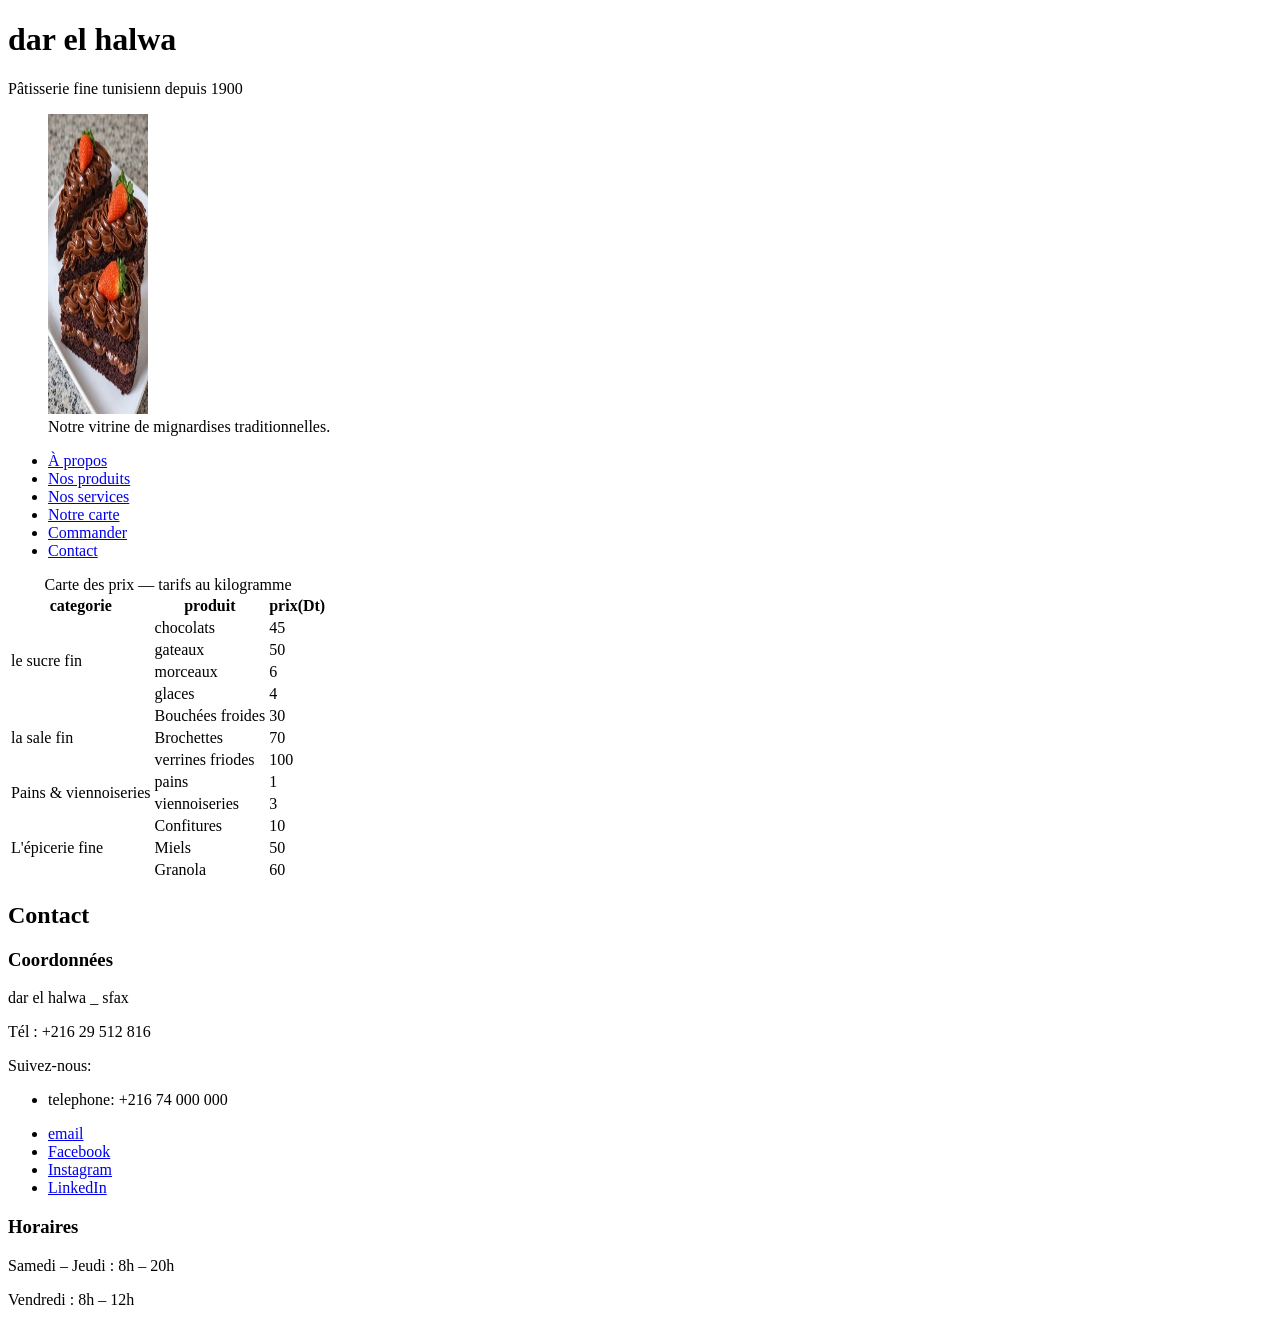
==== carte.html @ 71321ea9 "first commit" ====
<!DOCTYPE html>
<html lang="fr">
<head>
    <meta name="viewport" content="width=device-width, initial-scale=1.0">
    <link rel="stylesheet" href="css/style.css">
    <title>Carte</title>
</head>
<body>
    <header>
         <h1>dar el halwa</h1>
        <p>Pâtisserie fine tunisienn depuis 1900</p>

    <figure>
        <img src="media/patee.jpg" alt="Vitrine garnie de mignardises, cornes de gazelle et makrouds">
        <figcaption>Notre vitrine de mignardises traditionnelles.</figcaption>
    </figure>
    </header>
    <nav>
        <ul>
        <li><a href="index.html#apropos">À propos</a></li>
        <li><a href="index.html#produits">Nos produits</a></li>
        <li><a href="index.html#services">Nos services</a></li>
        <li><a href="index.html#carte">Notre carte</a></li>
        <li><a href="commande.html">Commander</a></li>
        <li><a href="index.html#contact">Contact</a></li>
        </ul>
    </nav>
    <main>
        <table>
            <caption>Carte des prix — tarifs au kilogramme</caption>
            <thead>
                <tr>
                    <th>categorie</th>
                    <th>produit</th>
                    <th>prix(Dt)</th>
                </tr>
            </thead>
            <tbody>
                <tr>
                    <td rowspan="4" scope="row">le sucre fin</td>
                    <td>chocolats</td>
                    <td>45</td>
                </tr>
                <tr>
                    <td>gateaux</td>
                    <td>50</td>
                </tr>
                <tr>
                    <td>morceaux</td>
                    <td>6</td>
                </tr>
                <tr>
                    <td>glaces</td>
                    <td>4</td>
                </tr>
                <tr>
                    <td rowspan="3" scope="row">la sale fin</td>
                    <td>Bouchées froides</td>
                    <td>30</td>
                </tr>
                <tr>
                    <td>Brochettes</td>
                    <td>70</td>
                </tr>
                <tr>
                    <td>verrines friodes</td>
                    <td>100</td>
                </tr>
                <tr>
                    <td rowspan="2" scope="row">Pains & viennoiseries</td>
                    <td>pains</td>
                    <td>1</td>
                </tr>
                <tr>
                    <td>viennoiseries</td>
                    <td>3</td>
                </tr>
                <tr>
                    <td rowspan="3" scope="row">L'épicerie fine</td>
                    <td>Confitures</td>
                    <td>10</td>
                </tr>
                <tr>
                    <td>Miels</td>
                    <td>50</td>
                </tr>
                <tr>
                    <td>Granola</td>
                    <td>60</td>
                </tr>
            </tbody>
        </table>
    </main>
    <footer>
        <div id="contact">
        <h2>Contact</h2>
        <div>
            <h3>Coordonnées</h3>
            <p>dar el halwa _ sfax</p>
            <p>Tél : +216 29 512 816</p>
        </div>
        <p>Suivez-nous:</p>
        <ul>
            <li><p>telephone: +216 74 000 000</p></li>
            <li><a href="mailto:contact@darelhalwa.tn">email</a></li>
            <li><a href="https://www.facebook.com/darelhalwa" target="_blank" rel="noopener">Facebook</a></li>
            <li><a href="https://www.instagram.com/darelhalwa" target="_blank" rel="noopener">Instagram</a></li>
            <li><a href="https://www.linkedin.com/company/darelhalwa" target="_blank" rel="noopener">LinkedIn</a></li>
        </ul>
        <div>
            <h3>Horaires</h3>
            <p>Samedi – Jeudi : 8h – 20h</p>
            <p>Vendredi : 8h – 12h</p>
        </div>
    </footer>
</body>

</html>
---- css/style.css ----
img{ 
  width:100px; height:300px;
}
*, *::befo
}
re, *::after {
  box-sizing: border-box;
:root {
  --miel: #c8912a;       
  --chocolat: #4a2c1a;    
  --creme: #fff8ef;       
  --pistache: #6b8e4e;     
  --gris-texte: #3a3a3a;  
  --espace: 1rem;        
}

body {
  font-family: Arial, Helvetica, sans-serif;
  line-height: 1.6;
  font-size: 1rem;
  background-color: var(--creme);
  color: var(--gris-texte);
  display: grid;
  grid-template-areas:
    "entete"
    "navigation"
    "contenu"
    "pied";
  grid-template-rows: auto auto 1fr auto;
  min-height: 100vh;
  max-width: 1100px;
  margin: auto;
}

header { grid-area: entete; }
nav    { grid-area: navigation; }
main   { grid-area: contenu; }
footer { grid-area: pied; }

img, video {
  max-width: 100%;
  height: auto;
}
h2 {
  color: var(--chocolat);
  border-bottom: 2px solid var(--miel);
}

strong {
  color: var(--miel);
}

p, li {
  line-height: 1.6;
}



.mise-en-avant {
  font-size: 1.2rem;
  font-style: italic;
}

a:link {
  color: var(--miel);
}
a:visited {
  color: var(--pistache);
}
a:hover {
  color: var(--chocolat);
  text-decoration: underline;
}
a:active {
  color: var(--chocolat);
}

nav ul {
  display: flex;
  flex-wrap: wrap;
  justify-content: space-evenly;
  align-items: center;
  gap: var(--espace);
  list-style: none;
  padding: 0;
}

nav a {
  text-decoration: none;
  color: var(--chocolat);
  font-weight: bold;
  display: block;
  padding: 0.5rem 1rem;
  border-radius: 4px;
}

nav a:hover {
  background-color: var(--miel);
  color: var(--creme);
}



.grille-produits {
  display: grid;
  grid-template-columns: 1fr;
  gap: 1.5rem;
  list-style: none;
  padding: 0;
}

.carte {
  background-color: #ffffff;
  border: 1px solid #e0e0e0;
  padding: var(--espace);
  border-radius: 8px;
  box-shadow: 0 2px 5px rgba(0, 0, 0, 0.05);
  display: flex;
  flex-direction: column;
}

.carte .prix {
  margin-top: auto;
  font-weight: bold;
  color: var(--miel);
}


.table-responsive {
  overflow-x: auto;
}

table {
  border-collapse: collapse;
  width: 100%;
}

th, td {
  border: 1px solid #ddd;
  padding: 8px;
}

thead {
  background-color: #faf3e8;
  color: var(--chocolat);
}

tbody tr td:last-child {
  text-align: right;
}

tbody tr:nth-child(even) {
  background-color: #f9f9f9;
}

caption {
  caption-side: bottom;
  font-style: italic;
  padding-top: 8px;
}



footer > div {
  flex: 1;
}

footer a {
  color: var(--creme);
}


footer {
    grid-area: pied;
    display: block;
    background-color: var(--chocolat);
    color: var(--creme);
    text-align: center;
    padding: 50px 20px;
    width: 100%;
    margin-top: 40px;
}
#contact {
    display: flex;
    justify-content: space-around;
    align-items: flex-start;
    flex-wrap: wrap;
    gap: 30px;
    max-width: 1200px;
    margin: 0 auto;
    background-color: transparent;
    padding: 0;
    text-align: left;
}

#contact > div {
    flex: 1;
    min-width: 250px;
}

.carte-info {
    width: 100%;
    max-width: 350px;
    padding: 20px;
    border: 2px solid var(--miel);
    margin: 0 auto;
    background-color: rgba(255, 255, 255, 0.05);
}
@media (min-width: 500px) {
  .grille-produits { grid-template-columns: repeat(2, 1fr); }
  footer { 
    flex-direction: row; 
  }
}
@media (min-width: 1024px) {
  .grille-produits { grid-template-columns: repeat(3, 1fr); }
}
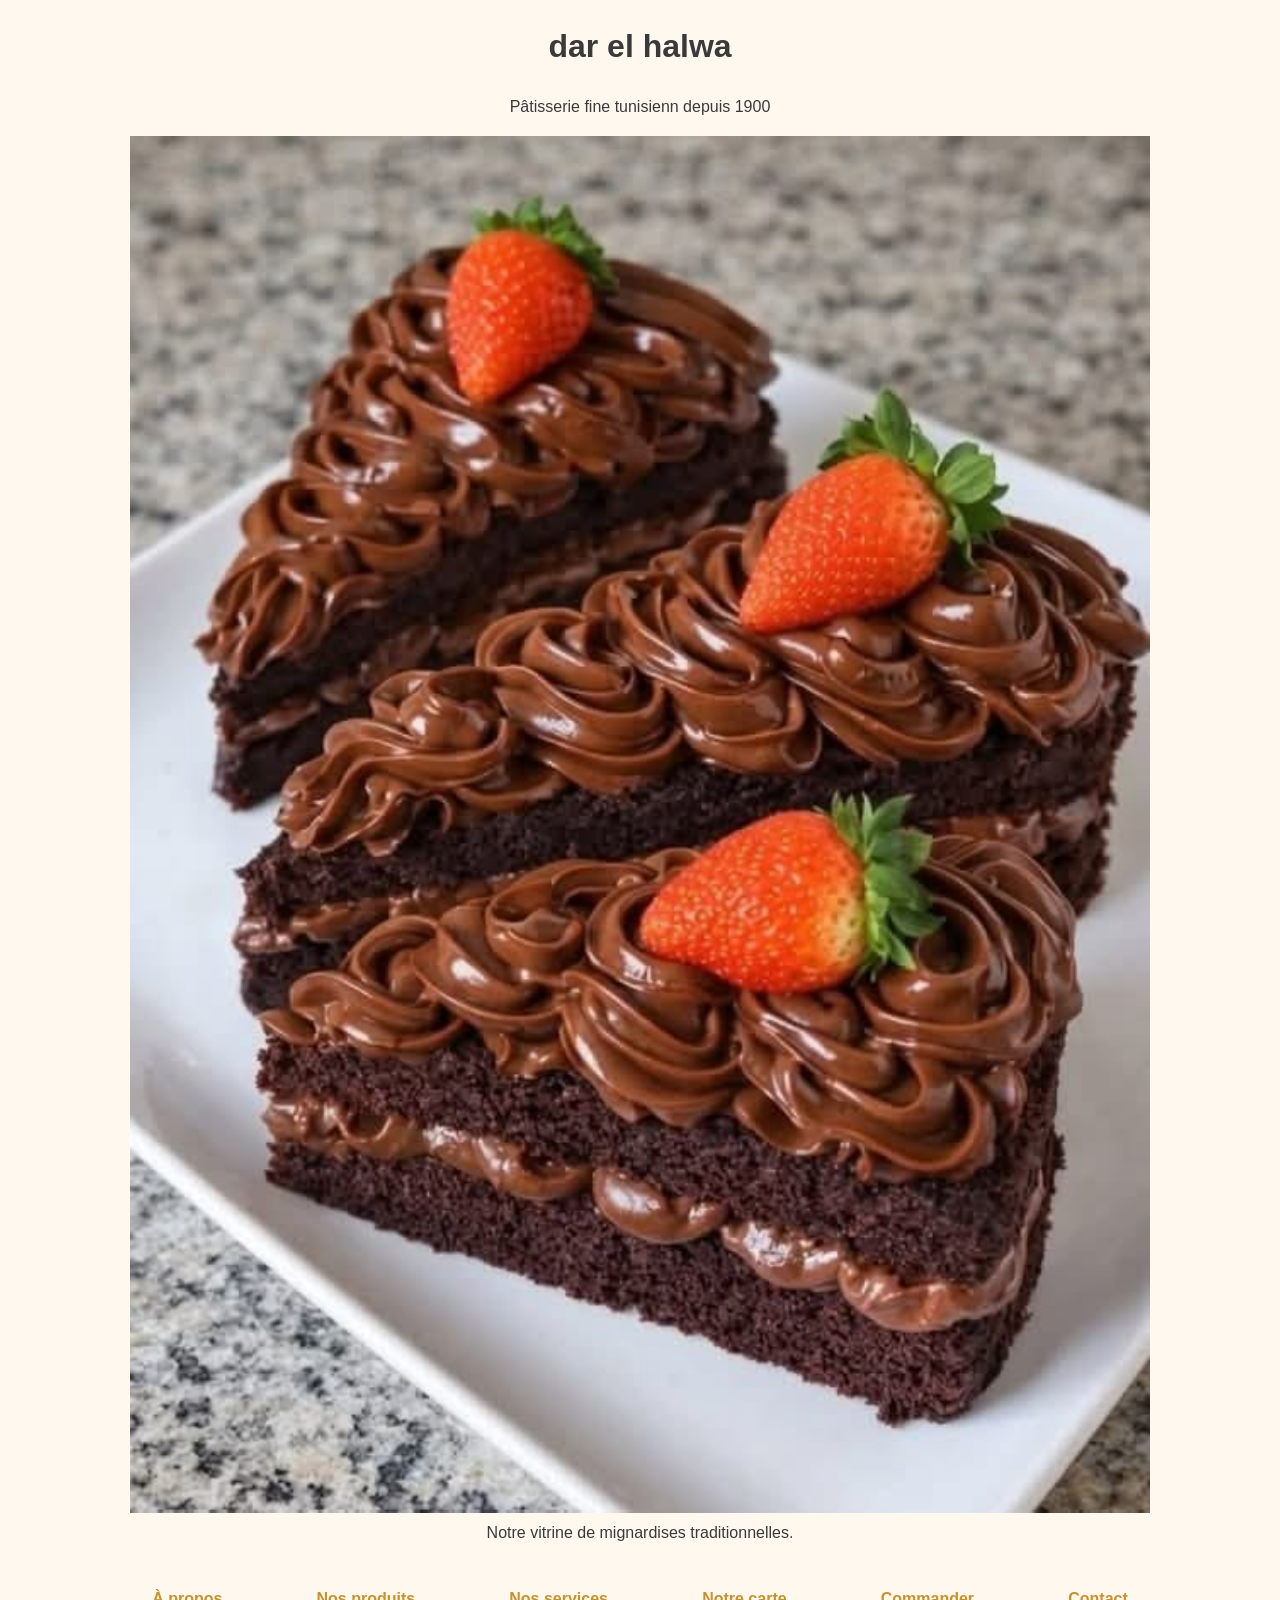
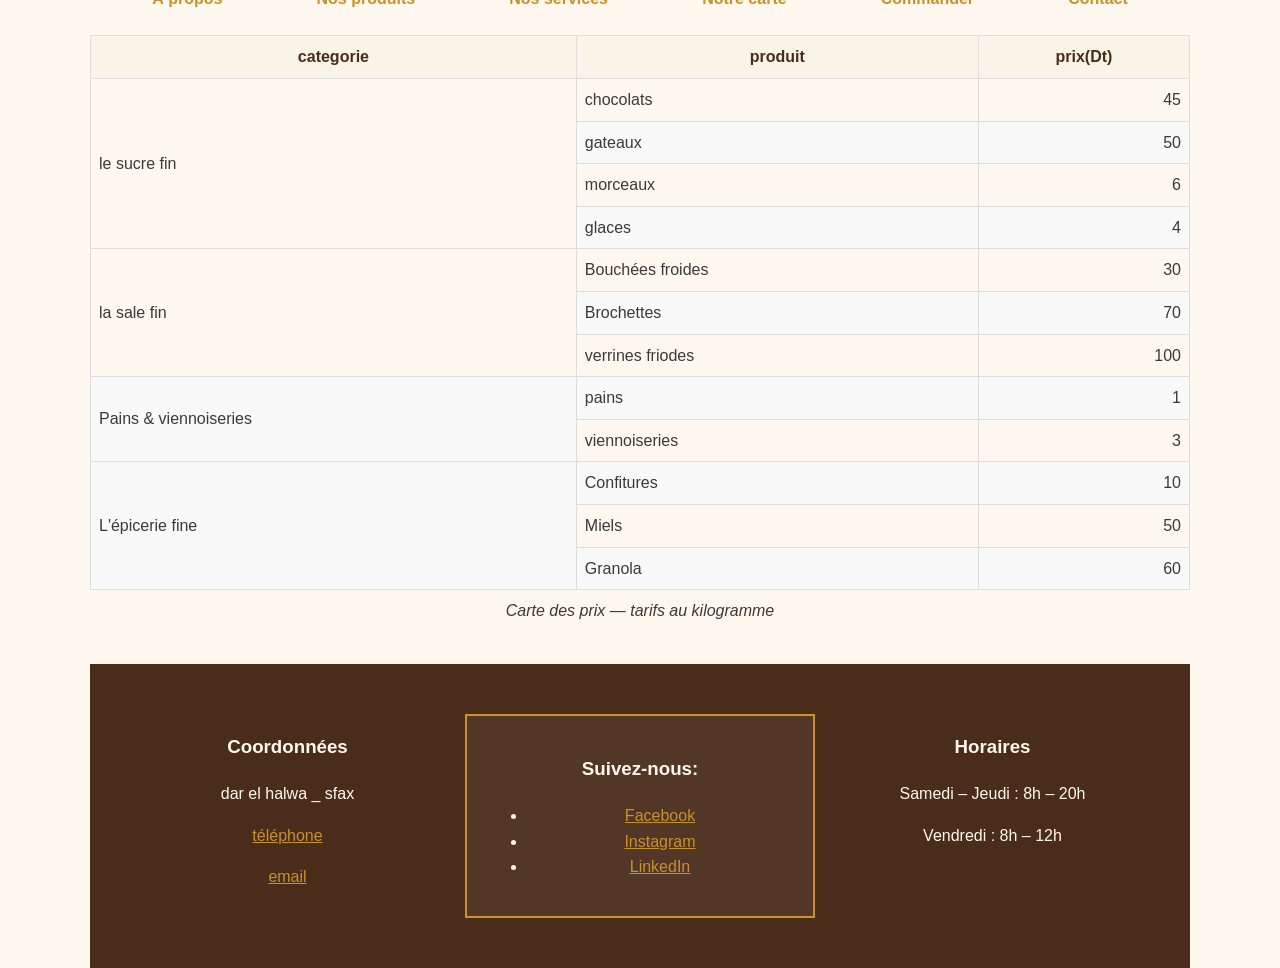
==== commit b7c37972: "second commit" ====
--- a/carte.html
+++ b/carte.html
@@ -92,27 +92,27 @@
         </table>
     </main>
     <footer>
-        <div id="contact">
-        <h2>Contact</h2>
-        <div>
-            <h3>Coordonnées</h3>
-            <p>dar el halwa _ sfax</p>
-            <p>Tél : +216 29 512 816</p>
-        </div>
-        <p>Suivez-nous:</p>
-        <ul>
-            <li><p>telephone: +216 74 000 000</p></li>
-            <li><a href="mailto:contact@darelhalwa.tn">email</a></li>
-            <li><a href="https://www.facebook.com/darelhalwa" target="_blank" rel="noopener">Facebook</a></li>
-            <li><a href="https://www.instagram.com/darelhalwa" target="_blank" rel="noopener">Instagram</a></li>
-            <li><a href="https://www.linkedin.com/company/darelhalwa" target="_blank" rel="noopener">LinkedIn</a></li>
-        </ul>
-        <div>
-            <h3>Horaires</h3>
-            <p>Samedi – Jeudi : 8h – 20h</p>
-            <p>Vendredi : 8h – 12h</p>
-        </div>
-    </footer>
+    <div id="contact">
+      <h3>Coordonnées</h3>
+      <p>dar el halwa _ sfax</p>
+      <p><a href="tel:+74000000">téléphone</a></p>
+      <p><a href="mailto:contact@darelhalwa.tn">email</a></p>
+    </div>
+    <div class="carte-info">
+      <h3>Suivez-nous:</h3>
+      <ul>
+          <li><a href="https://www.facebook.com/darelhalwa" target="_blank" rel="noopener">Facebook</a></li>
+          <li><a href="https://www.instagram.com/darelhalwa" target="_blank" rel="noopener">Instagram</a></li>
+          <li><a href="https://www.linkedin.com/company/darelhalwa" target="_blank" rel="noopener">LinkedIn</a></li>
+      </ul>
+      </div>
+      <div>
+        <h3>Horaires</h3>
+        <p>Samedi – Jeudi : 8h – 20h</p>
+        <p>Vendredi : 8h – 12h</p>
+      </div>
+  </footer>
+
 </body>
 
 </html>
--- a/css/style.css
+++ b/css/style.css
@@ -1,10 +1,10 @@
 img{ 
-  width:100px; height:300px;
-}
-*, *::befo
-}
-re, *::after {
+  width: 100%;
+  height: 400px;
+}
+*, *::before, *::after {
   box-sizing: border-box;
+}
 :root {
   --miel: #c8912a;       
   --chocolat: #4a2c1a;    
@@ -32,7 +32,8 @@
   margin: auto;
 }
 
-header { grid-area: entete; }
+header { grid-area: entete;
+text-align: center;}
 nav    { grid-area: navigation; }
 main   { grid-area: contenu; }
 footer { grid-area: pied; }
@@ -172,7 +173,7 @@
 
 footer {
     grid-area: pied;
-    display: block;
+    display: flex;
     background-color: var(--chocolat);
     color: var(--creme);
     text-align: center;
@@ -180,22 +181,11 @@
     width: 100%;
     margin-top: 40px;
 }
-#contact {
-    display: flex;
-    justify-content: space-around;
-    align-items: flex-start;
-    flex-wrap: wrap;
-    gap: 30px;
-    max-width: 1200px;
-    margin: 0 auto;
-    background-color: transparent;
-    padding: 0;
-    text-align: left;
-}
-
-#contact > div {
+
+
+div {
     flex: 1;
-    min-width: 250px;
+  
 }
 
 .carte-info {
@@ -206,7 +196,7 @@
     margin: 0 auto;
     background-color: rgba(255, 255, 255, 0.05);
 }
-@media (min-width: 500px) {
+@media (min-width: 768px) {
   .grille-produits { grid-template-columns: repeat(2, 1fr); }
   footer { 
     flex-direction: row; 
